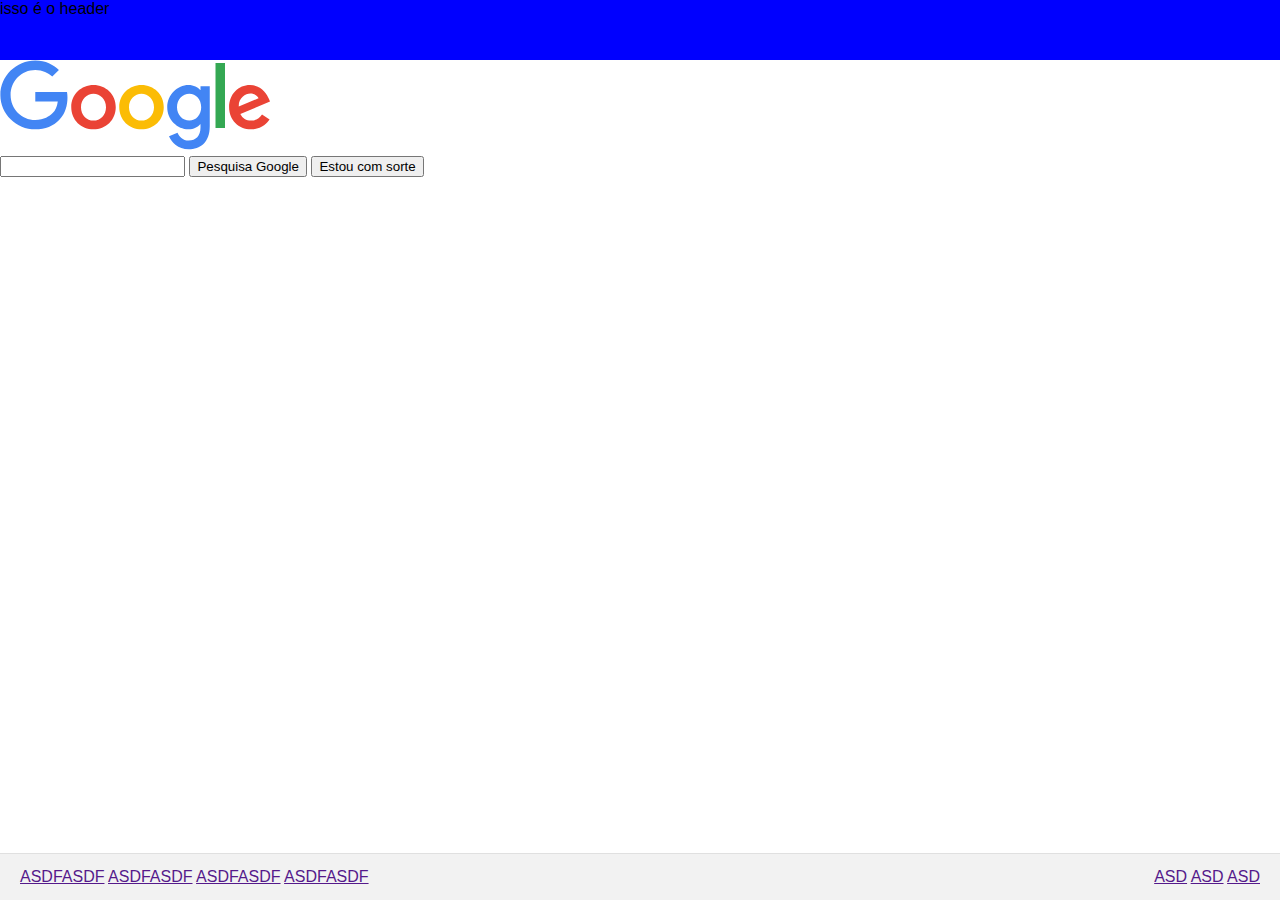
==== index.html @ 44d66dea "structure add" ====
<!DOCTYPE html>
<html lang="pt-br">

<head>
    <meta charset="UTF-8">
    <meta http-equiv="X-UA-Compatible" content="IE=edge">
    <meta name="viewport" content="width=device-width, initial-scale=1.0">
    <link rel="stylesheet" href="styles/design-system.css">
    <link rel="stylesheet" href="styles/index.css">
    <title>Google</title>
</head>

<body>
    <header>isso é o header</header>
    <main>
        <img src="assets/images/Google_2015_logo.svg" alt="Logo do Google">
        <form action="">
            <input type="text">
            <button type="submit">Pesquisa Google</button>
            <button>Estou com sorte</button>
        </form>
    </main>
    <footer>
        <div id="footer-left">
            <a href="">ASDFASDF</a>
            <a href="">ASDFASDF</a>
            <a href="">ASDFASDF</a>
            <a href="">ASDFASDF</a>
        </div>
        <div id="footer-rigth">
            <a href="">ASD</a>
            <a href="">ASD</a>
            <a href="">ASD</a>
        </div>
    </footer>
</body>

</html>
---- styles/design-system.css ----
* {
    font-family: Roboto, -apple-system, BlinkMacSystemFont, Oxygen, Ubuntu, Cantarell, 'Open Sans', 'Helvetica Neue', sans-serif
}

footer a {

}
---- styles/index.css ----
body{
    display: flex;
    flex-direction: column;
    margin: 0;
    padding: 0;
    height: 100vh;
    width: 100vw;
}

header {
    height: 60px;
    background-color: blue;
}

main {
    flex-grow: 1;
}

footer {
    height: 46px;
    background-color: #f2f2f2;
    display: flex;
    flex-direction: row;
    justify-content: space-between;
    border-top: 0.5px solid #e0e0e0;
    padding: 0 20px;
    align-items: center;
}
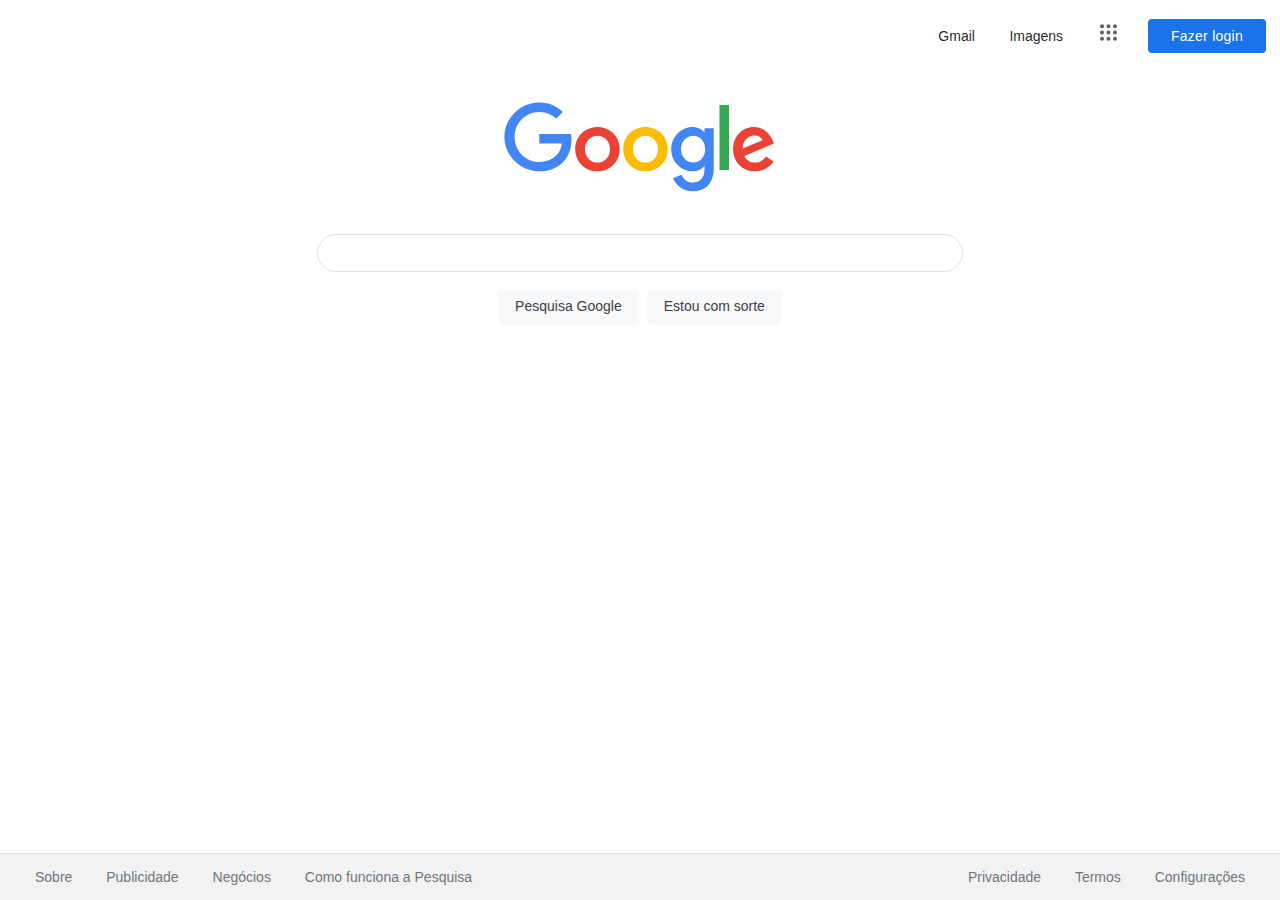
==== commit 1e1af290: "finalized-project" ====
--- a/index.html
+++ b/index.html
@@ -7,30 +7,41 @@
     <meta name="viewport" content="width=device-width, initial-scale=1.0">
     <link rel="stylesheet" href="styles/design-system.css">
     <link rel="stylesheet" href="styles/index.css">
+    <link rel="shortcut icon" href="assets/images/Google__G__Logo.svg" type="image/x-icon">
     <title>Google</title>
 </head>
 
 <body>
-    <header>isso é o header</header>
+    <header>
+        <div>
+            <a href="">Gmail</a>
+            <a href="">Imagens</a>
+            <img id="dotted-menu" class="filter-color" src="assets/images/dots-menu-svgrepo-com.svg" alt="Ícone de Menu"
+                width="17px" height="17px">
+            <button id="login-button">Fazer login</button>
+        </div>
+    </header>
     <main>
-        <img src="assets/images/Google_2015_logo.svg" alt="Logo do Google">
+        <img id="logo" src="assets/images/Google_2015_logo.svg" alt="Logo do Google">
         <form action="">
             <input type="text">
-            <button type="submit">Pesquisa Google</button>
-            <button>Estou com sorte</button>
+            <fieldset>
+                <button type="submit">Pesquisa Google</button>
+                <button>Estou com sorte</button>
+            </fieldset>
         </form>
     </main>
     <footer>
         <div id="footer-left">
-            <a href="">ASDFASDF</a>
-            <a href="">ASDFASDF</a>
-            <a href="">ASDFASDF</a>
-            <a href="">ASDFASDF</a>
+            <a class="first-footer-link" href="">Sobre</a>
+            <a href="">Publicidade</a>
+            <a href="">Negócios</a>
+            <a href="">Como funciona a Pesquisa</a>
         </div>
         <div id="footer-rigth">
-            <a href="">ASD</a>
-            <a href="">ASD</a>
-            <a href="">ASD</a>
+            <a href="">Privacidade</a>
+            <a href="">Termos</a>
+            <a class="last-footer-link" href="">Configurações</a>
         </div>
     </footer>
 </body>
--- a/styles/design-system.css
+++ b/styles/design-system.css
@@ -2,6 +2,52 @@
     font-family: Roboto, -apple-system, BlinkMacSystemFont, Oxygen, Ubuntu, Cantarell, 'Open Sans', 'Helvetica Neue', sans-serif
 }
 
-footer a {
+header a {
+    padding: 15px;
+    color: #000000DE;
+}
 
+.filter-color {
+    filter: invert(37%) sepia(7%) saturate(364%) hue-rotate(174deg) brightness(97%) contrast(87%)
+}
+
+#login-button {
+    background-color: #1a73e8;
+    border: none;
+    color: white;
+    padding: 9px 23px;
+    text-align: center;
+    font-size: 14px;
+    text-decoration: none;
+    font-weight: 500;
+    letter-spacing: 0.25px;
+    line-height: 16px;
+    vertical-align: center;
+    border-radius: 4px;
+    -webkit-border-radius: 4px;
+    box-sizing: border-box;
+    -webkit-box-sizing: border-box;
+    margin-left: 10px;
+    margin-right: 8px;
+    cursor: pointer;
+}
+
+#login-button:hover {
+    background: #4285f4;
+}
+
+a {
+    text-decoration: none;
+    cursor: pointer;
+}
+
+a:hover {
+    text-decoration: underline;
+}
+
+form input {
+    width: 50vw;
+    height: 34px;
+    border: 0.8px solid #e0e0e0;
+    border-radius: 3em;
 }--- a/styles/index.css
+++ b/styles/index.css
@@ -1,4 +1,4 @@
-body{
+body {
     display: flex;
     flex-direction: column;
     margin: 0;
@@ -9,20 +9,81 @@
 
 header {
     height: 60px;
-    background-color: blue;
+    display: flex;
+    justify-content: right;
+    align-items: center;
+    padding: 6px;
+    color: #000000DE;
+}
+
+header a {
+    line-height: 24px;
+    font-size: 14px;
+}
+
+#dotted-menu {
+    padding: 0px 17px;
 }
 
 main {
+    display: flex;
+    flex-direction: column;
     flex-grow: 1;
+    align-items: center;
+}
+
+#logo {
+    padding-top: 30px;
+    padding-bottom: 40px;
 }
 
 footer {
-    height: 46px;
+    height: fit-content;
+    min-height: 46px;
     background-color: #f2f2f2;
     display: flex;
-    flex-direction: row;
+    flex-wrap: wrap;
     justify-content: space-between;
     border-top: 0.5px solid #e0e0e0;
     padding: 0 20px;
     align-items: center;
+    font-size: 14px;
+    min-width: 50px;
+}
+
+footer a {
+    padding: 15px;
+    color: #70757a;
+}
+
+
+fieldset {
+    border: none;
+    display: flex;
+    justify-content: center;
+
+}
+
+fieldset button {
+    border: 1px solid #f8f9fa;
+    background-color: #f8f9fa;
+    border-radius: 4px;
+    color: #3c4043;
+    font-size: 14px;
+    margin: 11px 4px;
+    padding: 0 16px;
+    line-height: 27px;
+    height: 36px;
+    min-width: 54px;
+    text-align: center;
+    cursor: pointer;
+}
+
+fieldset button:hover {
+    border: 1px solid #e0e0e0;
+}
+
+form input:hover {
+    border: 0.1 solid #e0e0e0;
+    box-shadow: 0px 0px 25px -16px #000
 }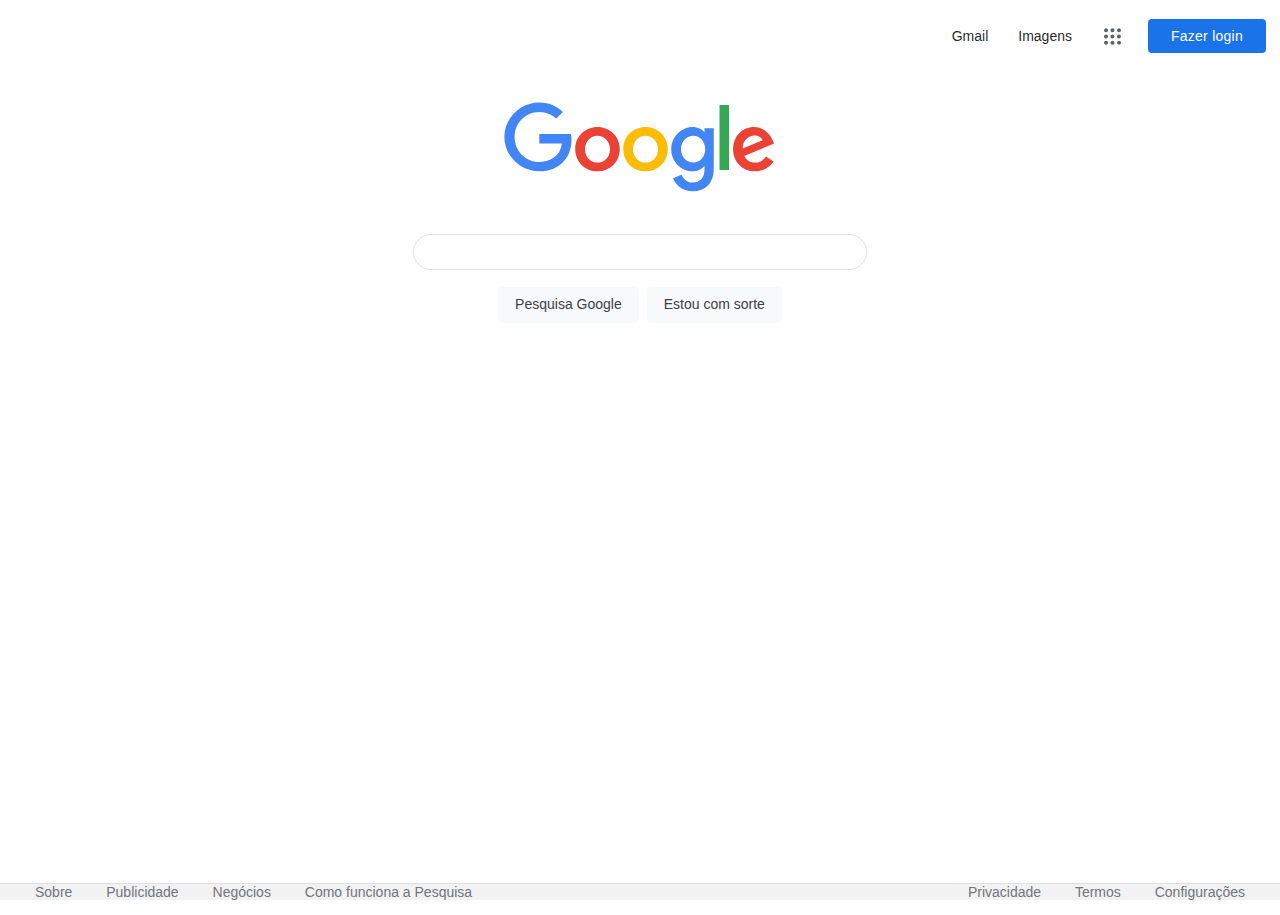
==== commit 39cf6000: "Thiago's fixes" ====
--- a/index.html
+++ b/index.html
@@ -13,13 +13,11 @@
 
 <body>
     <header>
-        <div>
             <a href="">Gmail</a>
             <a href="">Imagens</a>
             <img id="dotted-menu" class="filter-color" src="assets/images/dots-menu-svgrepo-com.svg" alt="Ícone de Menu"
                 width="17px" height="17px">
             <button id="login-button">Fazer login</button>
-        </div>
     </header>
     <main>
         <img id="logo" src="assets/images/Google_2015_logo.svg" alt="Logo do Google">
--- a/styles/design-system.css
+++ b/styles/design-system.css
@@ -11,25 +11,24 @@
     filter: invert(37%) sepia(7%) saturate(364%) hue-rotate(174deg) brightness(97%) contrast(87%)
 }
 
+button {
+    font-size: 14px;
+    text-align: center;
+    cursor: pointer;
+    border-radius: 4px;
+    -webkit-border-radius: 4px;
+}
+
 #login-button {
     background-color: #1a73e8;
     border: none;
     color: white;
     padding: 9px 23px;
-    text-align: center;
-    font-size: 14px;
-    text-decoration: none;
     font-weight: 500;
     letter-spacing: 0.25px;
     line-height: 16px;
-    vertical-align: center;
-    border-radius: 4px;
-    -webkit-border-radius: 4px;
-    box-sizing: border-box;
-    -webkit-box-sizing: border-box;
     margin-left: 10px;
     margin-right: 8px;
-    cursor: pointer;
 }
 
 #login-button:hover {
@@ -50,4 +49,5 @@
     height: 34px;
     border: 0.8px solid #e0e0e0;
     border-radius: 3em;
-}+    padding: 0 1rem;
+}
--- a/styles/index.css
+++ b/styles/index.css
@@ -10,7 +10,7 @@
 header {
     height: 60px;
     display: flex;
-    justify-content: right;
+    justify-content: flex-end;
     align-items: center;
     padding: 6px;
     color: #000000DE;
@@ -38,8 +38,6 @@
 }
 
 footer {
-    height: fit-content;
-    min-height: 46px;
     background-color: #f2f2f2;
     display: flex;
     flex-wrap: wrap;
@@ -67,22 +65,21 @@
 fieldset button {
     border: 1px solid #f8f9fa;
     background-color: #f8f9fa;
-    border-radius: 4px;
     color: #3c4043;
-    font-size: 14px;
     margin: 11px 4px;
     padding: 0 16px;
     line-height: 27px;
     height: 36px;
-    min-width: 54px;
-    text-align: center;
-    cursor: pointer;
 }
 
 fieldset button:hover {
     border: 1px solid #e0e0e0;
 }
 
+form input {
+    max-width: 420px;
+}
+
 form input:hover {
     border: 0.1 solid #e0e0e0;
     box-shadow: 0px 0px 25px -16px #000
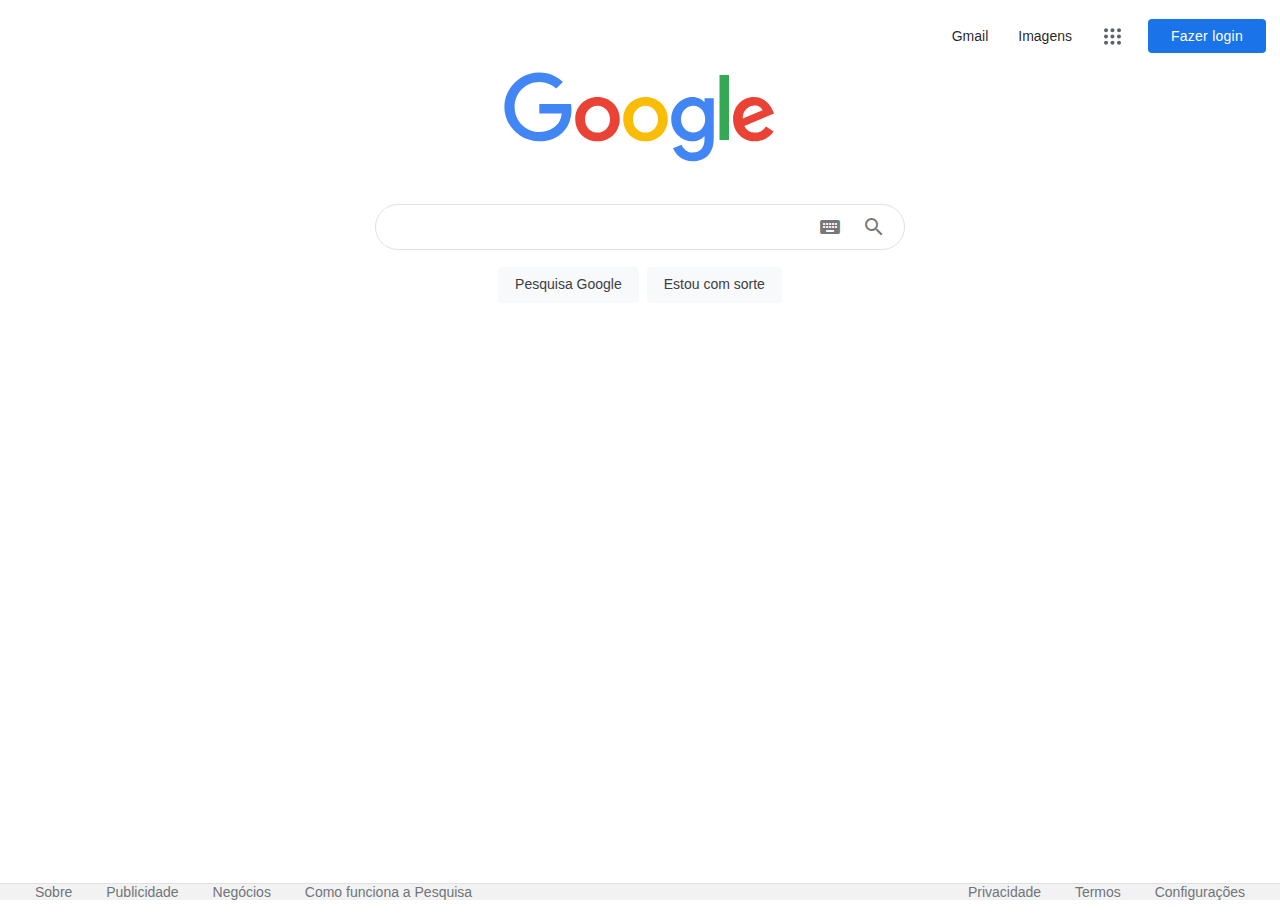
==== commit 29a6af2a: "search-results-creation" ====
--- a/index.html
+++ b/index.html
@@ -8,21 +8,27 @@
     <link rel="stylesheet" href="styles/design-system.css">
     <link rel="stylesheet" href="styles/index.css">
     <link rel="shortcut icon" href="assets/images/Google__G__Logo.svg" type="image/x-icon">
+    <link href="https://fonts.googleapis.com/icon?family=Material+Icons" rel="stylesheet">
+
     <title>Google</title>
 </head>
 
 <body>
     <header>
-            <a href="">Gmail</a>
-            <a href="">Imagens</a>
-            <img id="dotted-menu" class="filter-color" src="assets/images/dots-menu-svgrepo-com.svg" alt="Ícone de Menu"
-                width="17px" height="17px">
-            <button id="login-button">Fazer login</button>
+        <a href="">Gmail</a>
+        <a href="">Imagens</a>
+        <img id="dotted-menu" class="filter-color" src="assets/images/dots-menu-svgrepo-com.svg" alt="Ícone de Menu"
+            width="17px" height="17px">
+        <button id="login-button">Fazer login</button>
     </header>
     <main>
-        <img id="logo" src="assets/images/Google_2015_logo.svg" alt="Logo do Google">
+        <img id="logo" class="logo-large" src="assets/images/Google_2015_logo.svg" alt="Logo do Google">
         <form action="">
-            <input type="text">
+            <div class="input-box">
+                <input type="text">
+                <span class="material-icons md-dark">keyboard</span>
+                <span class="material-icons md-dark">search</span>
+            </div>    
             <fieldset>
                 <button type="submit">Pesquisa Google</button>
                 <button>Estou com sorte</button>
--- a/styles/design-system.css
+++ b/styles/design-system.css
@@ -1,5 +1,14 @@
 * {
     font-family: Roboto, -apple-system, BlinkMacSystemFont, Oxygen, Ubuntu, Cantarell, 'Open Sans', 'Helvetica Neue', sans-serif
+}
+
+.logo-large {
+    width: 272px;
+    height: auto;
+}
+
+.logo-small {
+    width: 92px;
 }
 
 header a {
@@ -44,10 +53,50 @@
     text-decoration: underline;
 }
 
-form input {
-    width: 50vw;
-    height: 34px;
+.input-box {
     border: 0.8px solid #e0e0e0;
     border-radius: 3em;
-    padding: 0 1rem;
+    display: flex;
+    align-items: center;
+    padding: 4px 8px;
 }
+
+form input {
+    border: none;
+    height: 34px;
+    outline: none;
+}
+
+span {
+    padding: 0 10px;
+    cursor: pointer;
+}
+
+.material-icons.md-light {
+    color: rgba(255, 255, 255, 1);
+}
+
+.material-icons.md-dark.md-inactive {
+    color: rgba(0, 0, 0, 0.26);
+}
+
+.material-icons.md-dark {
+    color: rgba(0, 0, 0, 0.54);
+}
+
+footer {
+    background-color: #f2f2f2;
+    display: flex;
+    flex-wrap: wrap;
+    justify-content: space-between;
+    border-top: 0.5px solid #e0e0e0;
+    padding: 0 20px;
+    align-items: center;
+    font-size: 14px;
+    min-width: 50px;
+}
+
+footer a {
+    padding: 15px;
+    color: #70757a;
+}
--- a/styles/index.css
+++ b/styles/index.css
@@ -33,27 +33,8 @@
 }
 
 #logo {
-    padding-top: 30px;
     padding-bottom: 40px;
 }
-
-footer {
-    background-color: #f2f2f2;
-    display: flex;
-    flex-wrap: wrap;
-    justify-content: space-between;
-    border-top: 0.5px solid #e0e0e0;
-    padding: 0 20px;
-    align-items: center;
-    font-size: 14px;
-    min-width: 50px;
-}
-
-footer a {
-    padding: 15px;
-    color: #70757a;
-}
-
 
 fieldset {
     border: none;
@@ -78,9 +59,11 @@
 
 form input {
     max-width: 420px;
+    width: 50vw;
 }
 
-form input:hover {
+.input-box:hover {
     border: 0.1 solid #e0e0e0;
-    box-shadow: 0px 0px 25px -16px #000
+    box-shadow: 0px 0px 25px -16px #000;
+    transition: all 350ms;
 }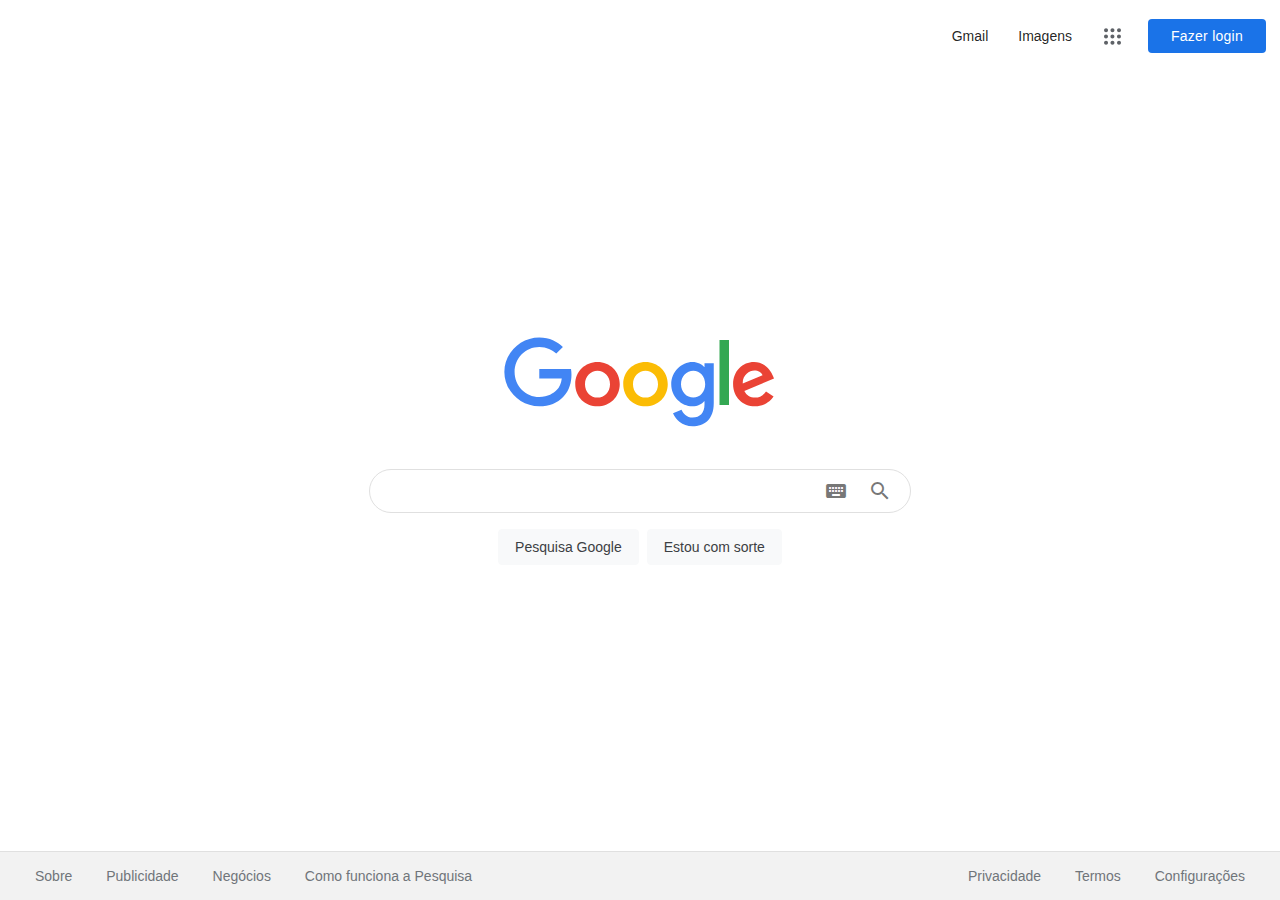
==== commit 424e38ba: "primary-adjusts" ====
--- a/index.html
+++ b/index.html
@@ -5,8 +5,8 @@
     <meta charset="UTF-8">
     <meta http-equiv="X-UA-Compatible" content="IE=edge">
     <meta name="viewport" content="width=device-width, initial-scale=1.0">
-    <link rel="stylesheet" href="styles/design-system.css">
-    <link rel="stylesheet" href="styles/index.css">
+    <link rel="stylesheet" type="text/css" href="styles/design-system.css">
+    <link rel="stylesheet" type="text/css" href="styles/index.css">
     <link rel="shortcut icon" href="assets/images/Google__G__Logo.svg" type="image/x-icon">
     <link href="https://fonts.googleapis.com/icon?family=Material+Icons" rel="stylesheet">
 
--- a/styles/design-system.css
+++ b/styles/design-system.css
@@ -1,5 +1,20 @@
 * {
     font-family: Roboto, -apple-system, BlinkMacSystemFont, Oxygen, Ubuntu, Cantarell, 'Open Sans', 'Helvetica Neue', sans-serif
+}
+
+body {
+    display: flex;
+    flex-direction: column;
+    margin: 0;
+    padding: 0;
+    height: 100vh;
+    width: 100vw;
+}
+
+header {
+    display: flex;
+    align-items: center;
+    padding: 6px;
 }
 
 .logo-large {
@@ -14,6 +29,7 @@
 header a {
     padding: 15px;
     color: #000000DE;
+    cursor: pointer;
 }
 
 .filter-color {
@@ -61,6 +77,13 @@
     padding: 4px 8px;
 }
 
+.input-box:hover {
+    border: 0.1 solid #e0e0e0;
+    box-shadow: 0px 0px 25px -16px #000;
+    transition: all 350ms;
+}
+
+
 form input {
     border: none;
     height: 34px;
@@ -84,19 +107,22 @@
     color: rgba(0, 0, 0, 0.54);
 }
 
+material-icons.md-18 {
+    font-size: 18px;
+}
+
 footer {
     background-color: #f2f2f2;
     display: flex;
-    flex-wrap: wrap;
-    justify-content: space-between;
     border-top: 0.5px solid #e0e0e0;
     padding: 0 20px;
     align-items: center;
     font-size: 14px;
     min-width: 50px;
+    height: 48px;
 }
 
 footer a {
     padding: 15px;
     color: #70757a;
-}
+}--- a/styles/index.css
+++ b/styles/index.css
@@ -1,18 +1,6 @@
-body {
-    display: flex;
-    flex-direction: column;
-    margin: 0;
-    padding: 0;
-    height: 100vh;
-    width: 100vw;
-}
-
 header {
     height: 60px;
-    display: flex;
     justify-content: flex-end;
-    align-items: center;
-    padding: 6px;
     color: #000000DE;
 }
 
@@ -30,6 +18,7 @@
     flex-direction: column;
     flex-grow: 1;
     align-items: center;
+    justify-content: center;
 }
 
 #logo {
@@ -60,10 +49,13 @@
 form input {
     max-width: 420px;
     width: 50vw;
+    padding: 0px 8px;
 }
 
-.input-box:hover {
-    border: 0.1 solid #e0e0e0;
-    box-shadow: 0px 0px 25px -16px #000;
-    transition: all 350ms;
+
+footer {
+    background-color: #f2f2f2;
+    flex-wrap: wrap;
+    justify-content: space-between;
+    align-items: center;
 }